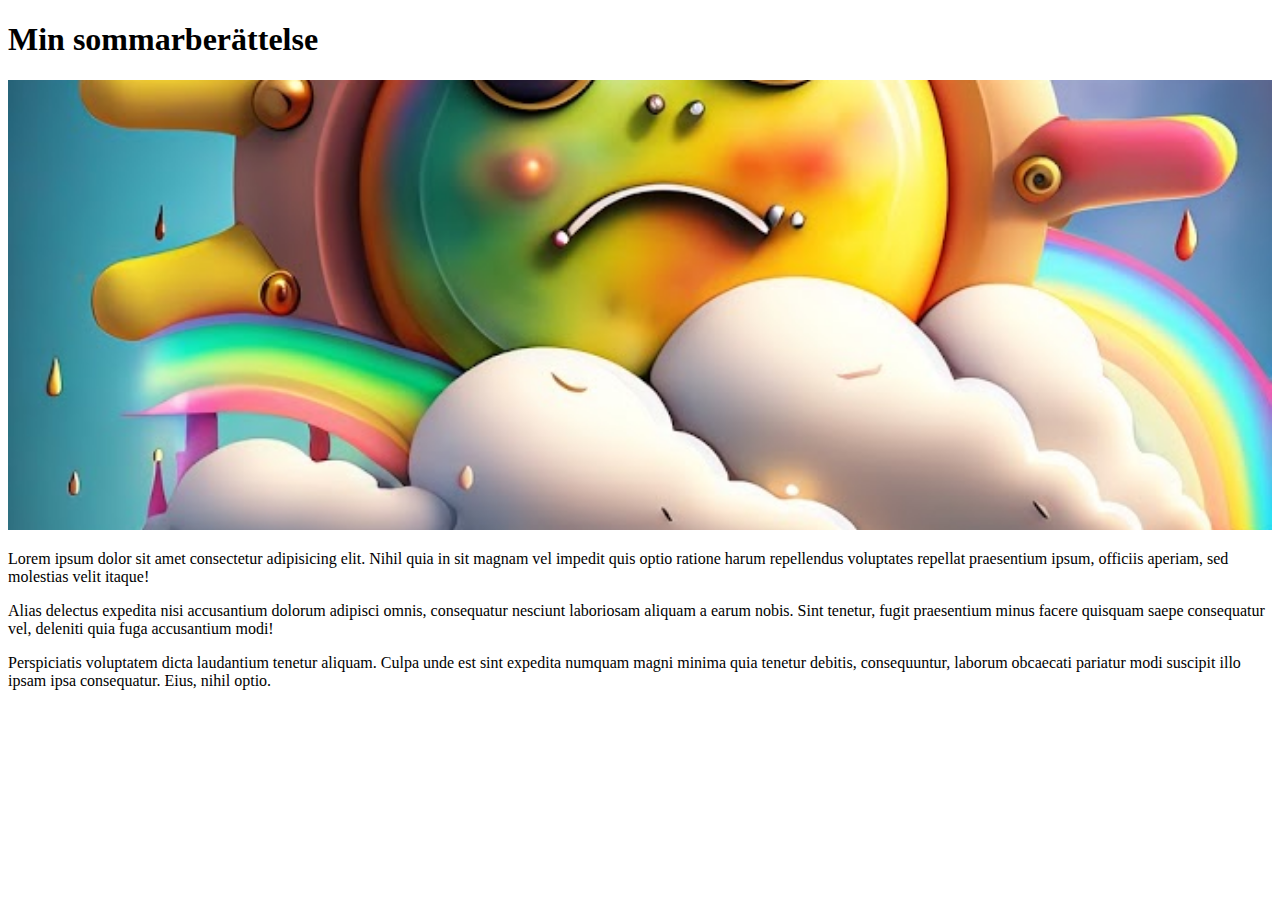
==== index.html @ ea3603fb "filer rast" ====
<!DOCTYPE html>
<html lang="sv">

<head>
  <meta charset="UTF-8">
  <meta name="viewport" content="width=device-width, initial-scale=1.0">
  <title>Min sommar</title>
  <style>
    img {
      width: 100%;
      height: 50vh;
      object-fit: cover;
      object-position: center;
      aspect-ratio: 16/9;
    }
  </style>
</head>

<body>
  <main class="container">

    <h1>Min sommarberättelse</h1>
    <img src="solbild.jpg" alt="Fin bild på solen">
    <p>Lorem ipsum dolor sit amet consectetur adipisicing elit. Nihil quia in sit magnam vel impedit quis optio ratione
      harum repellendus voluptates repellat praesentium ipsum, officiis aperiam, sed molestias velit itaque!</p>
    <p>Alias delectus expedita nisi accusantium dolorum adipisci omnis, consequatur nesciunt laboriosam aliquam a earum
      nobis. Sint tenetur, fugit praesentium minus facere quisquam saepe consequatur vel, deleniti quia fuga accusantium
      modi!</p>
    <p>Perspiciatis voluptatem dicta laudantium tenetur aliquam. Culpa unde est sint expedita numquam magni minima quia
      tenetur debitis, consequuntur, laborum obcaecati pariatur modi suscipit illo ipsam ipsa consequatur. Eius, nihil
      optio.</p>
  </main>
</body>

</html>
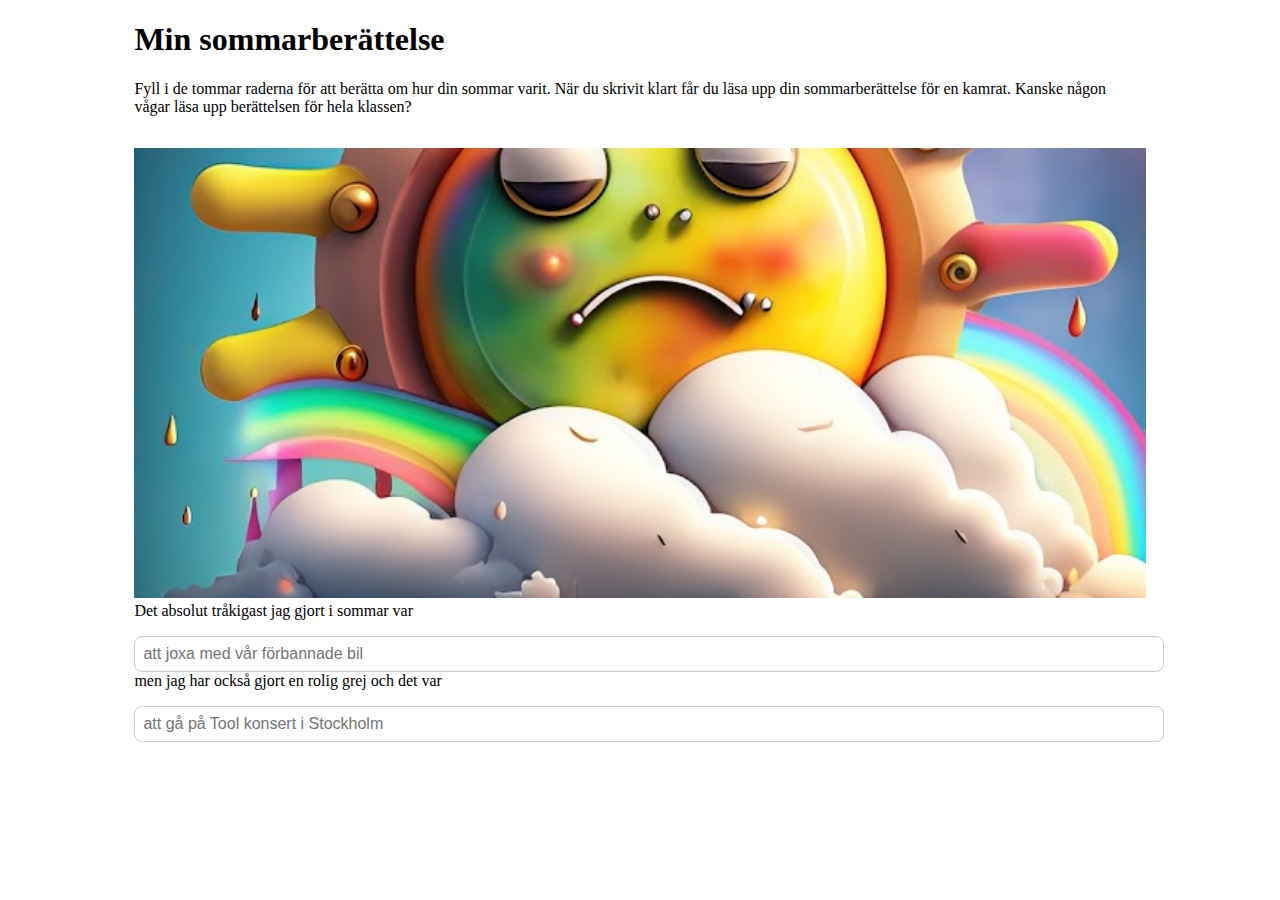
==== commit 5df62fb6: "så vackert" ====
--- a/index.html
+++ b/index.html
@@ -6,6 +6,10 @@
   <meta name="viewport" content="width=device-width, initial-scale=1.0">
   <title>Min sommar</title>
   <style>
+    .container {
+      width: 80%;
+      margin: 0 auto;
+    }
     img {
       width: 100%;
       height: 50vh;
@@ -13,22 +17,33 @@
       object-position: center;
       aspect-ratio: 16/9;
     }
+
+    .flow>*+* {
+      margin-block-start: var(--flow-space, 1em);
+    }
+
+    input {
+      width: 100%;
+      padding: 0.5em;
+      font-size: 1em;
+      border: 1px solid #ccc;
+      border-radius: 0.5em;
+    }
   </style>
 </head>
 
 <body>
-  <main class="container">
+  <main class="container flow">
 
     <h1>Min sommarberättelse</h1>
+
+    <p>Fyll i de tommar raderna för att berätta om hur din sommar varit. När du skrivit klart får du läsa upp din
+      sommarberättelse för en kamrat. Kanske någon vågar läsa upp berättelsen för hela klassen?</p>
     <img src="solbild.jpg" alt="Fin bild på solen">
-    <p>Lorem ipsum dolor sit amet consectetur adipisicing elit. Nihil quia in sit magnam vel impedit quis optio ratione
-      harum repellendus voluptates repellat praesentium ipsum, officiis aperiam, sed molestias velit itaque!</p>
-    <p>Alias delectus expedita nisi accusantium dolorum adipisci omnis, consequatur nesciunt laboriosam aliquam a earum
-      nobis. Sint tenetur, fugit praesentium minus facere quisquam saepe consequatur vel, deleniti quia fuga accusantium
-      modi!</p>
-    <p>Perspiciatis voluptatem dicta laudantium tenetur aliquam. Culpa unde est sint expedita numquam magni minima quia
-      tenetur debitis, consequuntur, laborum obcaecati pariatur modi suscipit illo ipsam ipsa consequatur. Eius, nihil
-      optio.</p>
+    <label for="boring">Det absolut tråkigast jag gjort i sommar var</label>
+    <input id="boring" type="text" placeholder="att joxa med vår förbannade bil">
+    <label for="fun">men jag har också gjort en rolig grej och det var</label>
+    <input id="fun" type="text" placeholder="att gå på Tool konsert i Stockholm">
   </main>
 </body>
 
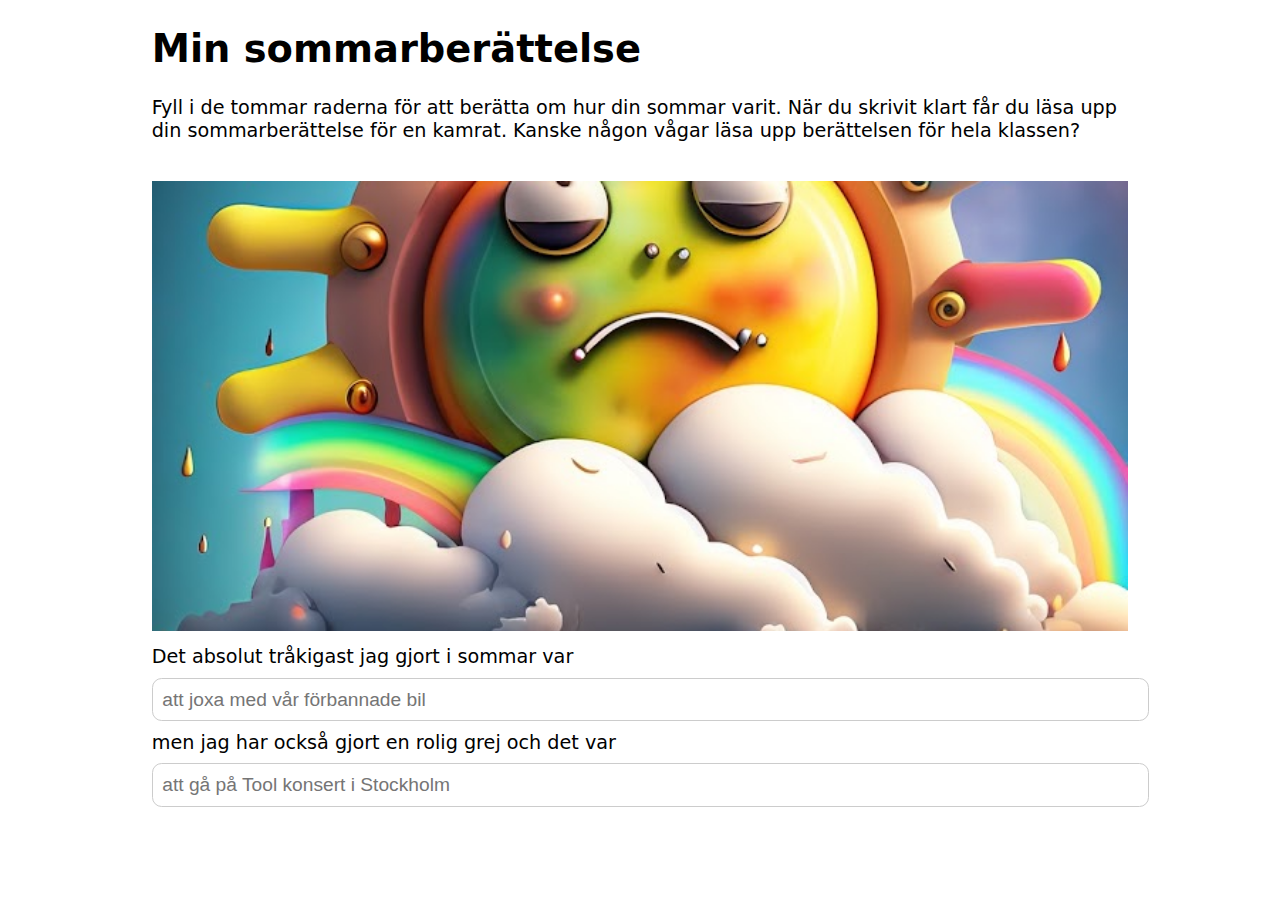
==== commit dfd7df5f: "klar?" ====
--- a/index.html
+++ b/index.html
@@ -6,8 +6,12 @@
   <meta name="viewport" content="width=device-width, initial-scale=1.0">
   <title>Min sommar</title>
   <style>
+    body {
+      font-family: system-ui, sans-serif;
+      font-size: 1.2rem;
+    }
     .container {
-      width: 80%;
+      max-width: 80ch;
       margin: 0 auto;
     }
     img {
@@ -22,12 +26,19 @@
       margin-block-start: var(--flow-space, 1em);
     }
 
+    .input-group {
+      --flow-space: .5em;  
+    }
     input {
       width: 100%;
       padding: 0.5em;
       font-size: 1em;
       border: 1px solid #ccc;
       border-radius: 0.5em;
+    }
+
+    main {
+      padding-bottom: 4rem;
     }
   </style>
 </head>
@@ -40,10 +51,14 @@
     <p>Fyll i de tommar raderna för att berätta om hur din sommar varit. När du skrivit klart får du läsa upp din
       sommarberättelse för en kamrat. Kanske någon vågar läsa upp berättelsen för hela klassen?</p>
     <img src="solbild.jpg" alt="Fin bild på solen">
-    <label for="boring">Det absolut tråkigast jag gjort i sommar var</label>
-    <input id="boring" type="text" placeholder="att joxa med vår förbannade bil">
-    <label for="fun">men jag har också gjort en rolig grej och det var</label>
-    <input id="fun" type="text" placeholder="att gå på Tool konsert i Stockholm">
+    <div class="input-group flow">
+      <label for="boring">Det absolut tråkigast jag gjort i sommar var</label>
+      <input id="boring" type="text" placeholder="att joxa med vår förbannade bil">
+    </div>
+    <div class="input-group flow">
+      <label for="fun">men jag har också gjort en rolig grej och det var</label>
+      <input id="fun" type="text" placeholder="att gå på Tool konsert i Stockholm">
+    </div>
   </main>
 </body>
 
